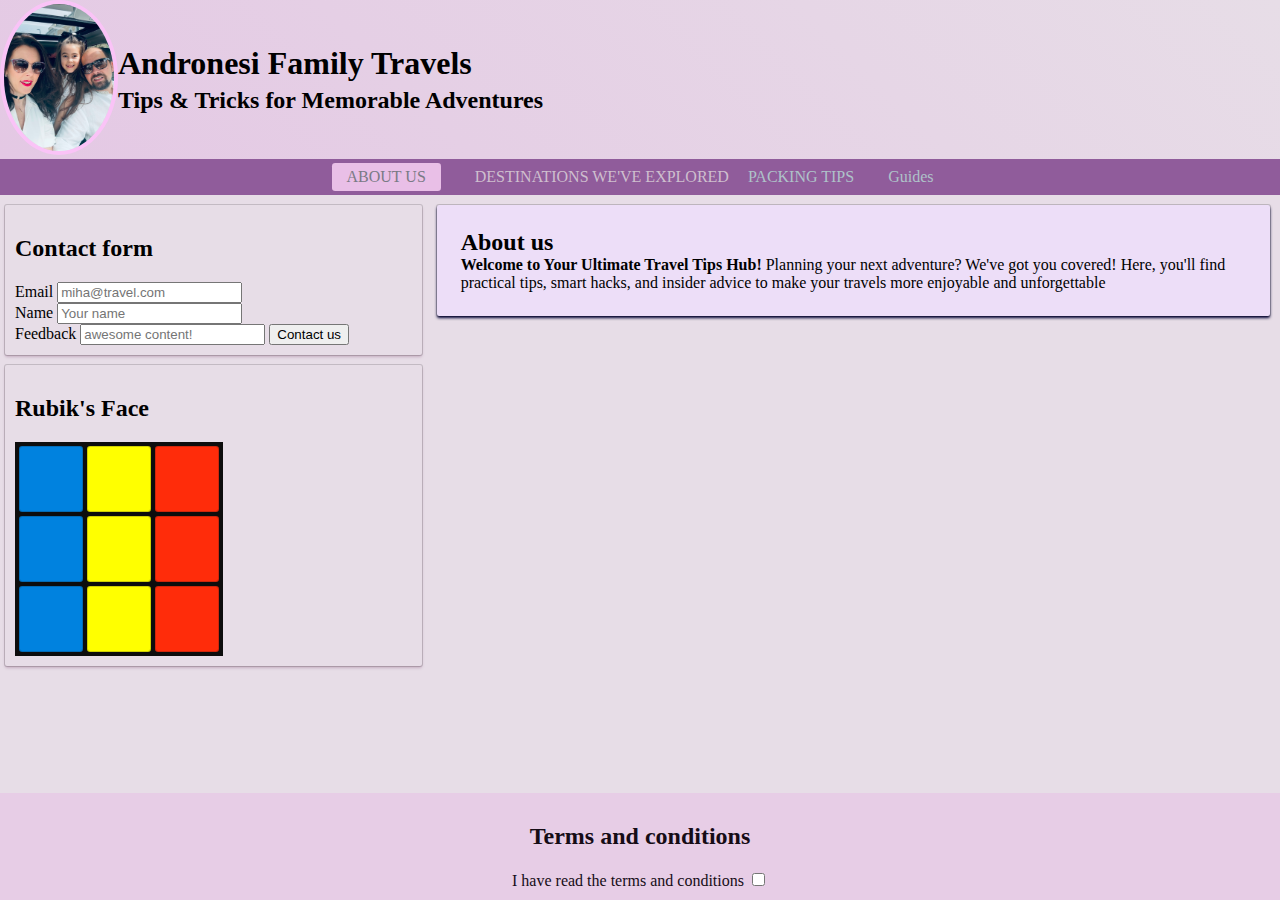
==== index.html @ 2ca8825a "fix about us tab" ====
<!DOCTYPE html>
<html lang="en">
  <head>
    <meta charset="UTF-8" />
    <meta name="viewport" content="width=device-width, initial-scale=1.0" />
    <title>Tips & Tricks for Memorable Adventures</title>
    <link rel="stylesheet" href="style.css" />
  </head>
  <body>
    <header>
      <div id="header-wrapper">
        <div id="my-picture">
          <img src="images/US.JPG" alt="US" width="110" />
        </div>
        <div id="header-info">
          <h1>Andronesi Family Travels</h1>
          <h2>Tips & Tricks for Memorable Adventures</h2>
        </div>
      </div>

      <ul id="top-menu-bar">
        <li><a href="#" class="active">ABOUT US</a></li>
        <li>
          <a href="#"></a>DESTINATIONS WE'VE EXPLORED</a></li>
        <li><a href="#" onclick="showPackingTipspage()">PACKING TIPS</a></li>
        <li><a href="#" onclick="showGuidespage()">Guides</a></li>
      </ul>
    </header>
    <section id="content">
      <div id="side-menu">
        <section>
          <h2>Contact form</h2>
          <form action="images/US.JPG" method="get">
            <label for="contact-email">Email</label>
            <input
              type="email"
              name="email"
              id="contact-email"
              required
              placeholder="miha@travel.com"
            />
            <br />
            <label for="contact-name">Name</label>
            <input
              type="text"
              name="name"
              id="contact-name"
              required
              placeholder="Your name"
            />
            <br />
            <label for="feedback">Feedback</label>
            <input
              type="text"
              name="reason"
              id="contact-reason"
              required
              placeholder="awesome content!"
            />

            <button type="submit">Contact us</button>
          </form>
        </section>
        <section>
          <h2>Rubik's Face</h2>
          <div class="rubik-face">
            <div style="background: #0082df"></div>
            <div style="background: #ffff00"></div>
            <div style="background: #ff2c0a"></div>
            <div style="background: #0082df"></div>
            <div style="background: #ffff00"></div>
            <div style="background: #ff2c0a"></div>
            <div style="background: #0082df"></div>
            <div style="background: #ffff00"></div>
            <div style="background: #ff2c0a"></div>
          </div>
        </section>
      </div>
      <div id="main">
        <div class="page" id="About us">
          <h2>About us</h2>
          <strong>Welcome to Your Ultimate Travel Tips Hub!</strong> Planning
          your next adventure? We've got you covered! Here, you'll find
          practical tips, smart hacks, and insider advice to make your travels
          more enjoyable and unforgettable
        </div>

        <div class="page" id="Destinations We've Explored">
          <h2>Destinations We've Explored</h2>
          <ul>
            <li class="favourite">
              <strong>Italy</strong> - <i>San Gimignano</i>
            </li>
            <li><strong>Italy</strong> - <i>Voltera</i></li>
            <li><strong>Italy</strong> - <i>Montepulciano</i></li>
            <li><strong>Italy</strong> - <i>Ravello</i></li>
            <li><strong>Italy</strong> - <i>Pompei</i></li>
            <li><strong>Italy</strong> - <i>Alberobelo</i></li>
            <li><strong>Italy</strong> - <i>Lecce</i></li>
            <li><strong>Italy</strong>- <i>Matera</i></li>
            <li><strong>Italy</strong> - <i>Malcesine</i></li>
            <li><strong>Italy</strong> - <i>Maldive di Salento</i></li>
            <li><strong>Italy</strong> - <i>Gardaland</i></li>
            <li><strong>Greece</strong> - <i>Lefkada</i></li>
            <li><strong>Greece</strong> - <i>Zakynthos</i></li>
            <li><strong>Greece</strong> - <i>Crete</i></li>
          </ul>
        </div>

        <div class="page" id="Destinations">
          <h2>Top Destinations We've Explored</h2>
          <p>Top Destinations We've Explored</p>
        </div>

        <div class="page" id="Packing Tips">
          <h2>Packing Tips</h2>
          <table border="1">
            <tr>
              <th>Tip</th>
              <th>Details</th>
            </tr>
            <tr>
              <td>Roll, Don’t Fold</td>
              <td>
                Rolling clothes saves space and minimizes wrinkles compared to
                folding them.
              </td>
            </tr>
            <tr>
              <td>Pack Versatile Clothing</td>
              <td>
                Choose clothes that can be mixed and matched for multiple
                outfits, reducing the number of items you need to pack.
              </td>
            </tr>
            <tr>
              <td>Leave Room for Souvenirs</td>
              <td>
                Don’t overpack—leave some space in your luggage for souvenirs or
                items you might pick up during your trip.
              </td>
            </tr>
          </table>
        </div>

        <div class="page" id="Guides">
          <h2>Guides</h2>
          <a href="https://ro.wikipedia.org/wiki/Matera">Matera</a>
          <br />
          <a
            href="https://www.gardaland.it/en/explore-gardaland/legoland-water-park/"
            >Gardaland</a
          >
          <br />
          <a href="https://www.italia.it/en/tuscany">Tuscany</a>
        </div>
      </div>
    </section>
    <footer>
      <h2>Terms and conditions</h2>
      <form action="" method="post">
        <label for="terms and conditions"
          >I have read the terms and conditions</label
        >
        <input
          type="checkbox"
          name="I have read the terms and conditions"
          id="contact-email"
          required
          placeholder="miha@travel.com"
        />
      </form>
    </footer>

    <script src="index.js"></script>
  </body>
</html>
---- style.css ----
html {
  height: 100%;
}
body {
  background: rgb(231, 221, 231);
  min-height: 100%;
  margin: 0;
  display: flex;
  flex-direction: column;
}

#header-wrapper {
  display: flex;
  flex-direction: row;
  align-items: center;
  background: linear-gradient(45deg, rgb(228, 200, 228), transparent);
}
#header-wrapper h1 {
  margin: 5px 0;
}
#header-wrapper h2 {
  margin: 5px 0;
}
#header-info {
  flex: 1;
}
#content {
  flex: 1;
  display: flex;
  flex-direction: row;
}
#side-menu {
  flex: 1;
  padding: 10px 5px 10px;
}
#side-menu > section {
  margin-bottom: 10px;
  padding: 10px;
  box-shadow: 0 0 0 1px rgb(0 0 0 / 15%), 0 2px 3px rgb(196, 173, 192);
  border-radius: 2px;
}
.side-menu > section h2 {
  margin: 0 0 10px 0;
}
#main {
  flex: 2;
  padding: 10px 10px 5px;
}
footer {
  padding: 10px 10px 10px 10px;
  text-align: center;
  background-color: #e7cde6;
  color: #160c16;
}

#my picture {
  padding: 5px;
  width: 100px;
  height: 100px;
}
#my-picture img {
  border-radius: 50%;
  border: 4px solid #fac3f7;
}
#page-title {
  color: rgb(119, 68, 119);
  text-align: center;
}

.page {
  display: none;
  padding: 24px;
  background-color: rgb(237, 222, 248);
  margin-bottom: 10px;
  box-shadow: 0 0 0 1px rgb(0 0 0 / 15%), 0 2px 3px rgb(0 0 20%);
  border-radius: 2px;
}
.page h2 {
  margin: 0;
}
.favourite {
  color: rgb(92, 92, 207);
}
#top-menu-bar {
  margin: 0;
  padding: 0;
  text-align: center;
  background: #905c9b;
  color: #cebfce;
}
#top-menu-bar li {
  display: inline;
  padding: 0;
  margin: 0;
}
#top-menu-bar li {
  display: inline;
  padding: 0;
  margin: 0;
}
#top-menu-bar a {
  text-decoration: none;
  padding: 5px 15px 5px 15px;
  margin: 4px 0;
  color: #aec2c9;
  display: inline-block;
  border-radius: 0.2em;
  transition: 0.5s;
}
#top-menu-bar a:visited {
  color: #b3b1bb;
}
#top-menu-bar a:hover,
#top-menu-bar a.active {
  background-color: #e9bfe7;
  color: rgb(122, 122, 133);
}
.rubik-face {
  background-color: #0d0d0d;
  display: grid;
  grid-template-columns: auto auto auto;
  max-width: 200px;
  padding: 4px;
  grid-gap: 4px;
}
.rubik-face > div {
  border: 1px solid #0d0d0d33;
  padding-top: 100%;
  background-color: white;
  border-radius: 0.2em;
}
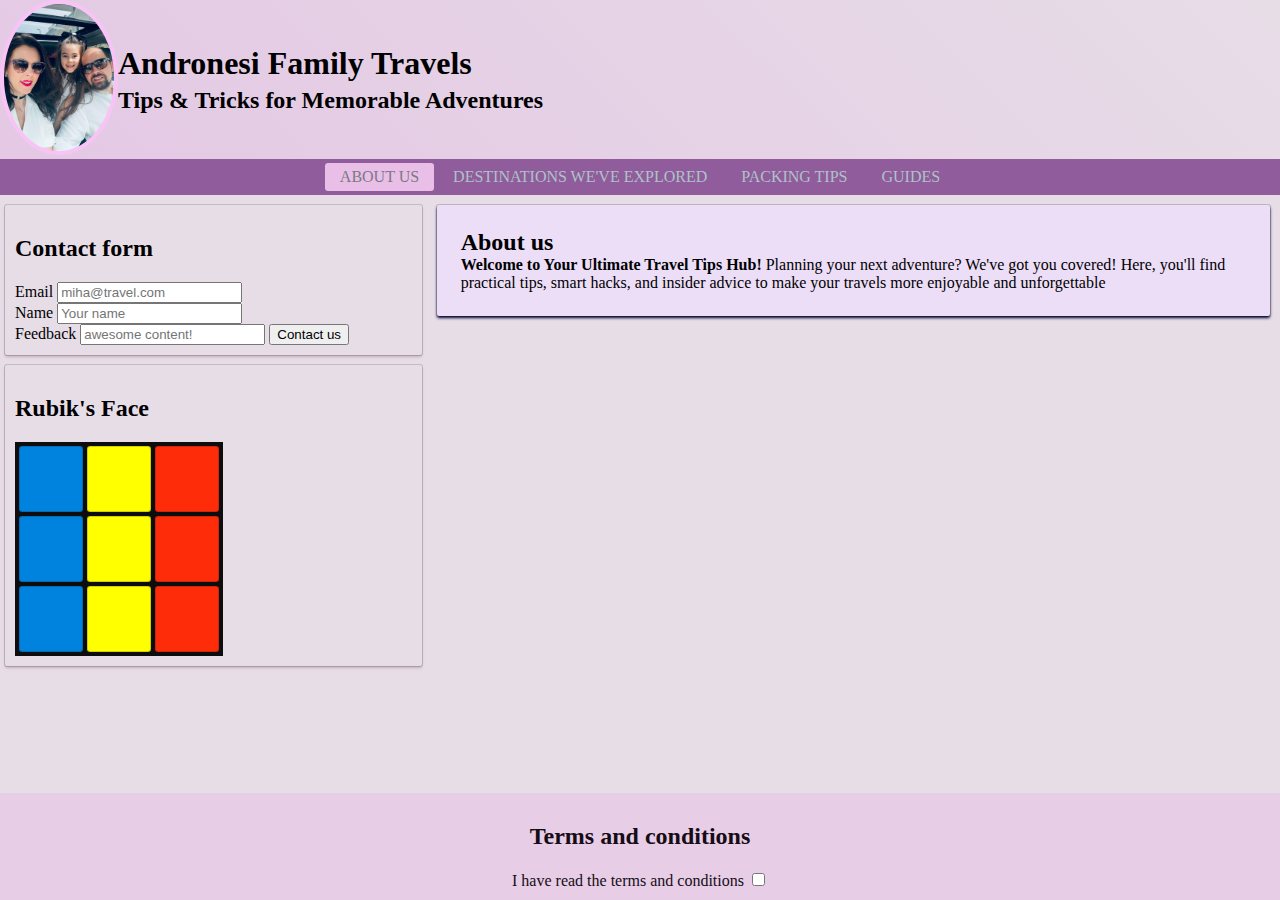
==== commit 937e5887: "fix3" ====
--- a/index.html
+++ b/index.html
@@ -21,9 +21,12 @@
       <ul id="top-menu-bar">
         <li><a href="#" class="active">ABOUT US</a></li>
         <li>
-          <a href="#"></a>DESTINATIONS WE'VE EXPLORED</a></li>
+          <a href="# onclick=" showDestinationsspage()
+            >DESTINATIONS WE'VE EXPLORED</a
+          >
+        </li>
         <li><a href="#" onclick="showPackingTipspage()">PACKING TIPS</a></li>
-        <li><a href="#" onclick="showGuidespage()">Guides</a></li>
+        <li><a href="#" onclick="showGuidespage()">GUIDES</a></li>
       </ul>
     </header>
     <section id="content">
@@ -77,7 +80,7 @@
         </section>
       </div>
       <div id="main">
-        <div class="page" id="About us">
+        <div class="page" id="Aboutus">
           <h2>About us</h2>
           <strong>Welcome to Your Ultimate Travel Tips Hub!</strong> Planning
           your next adventure? We've got you covered! Here, you'll find
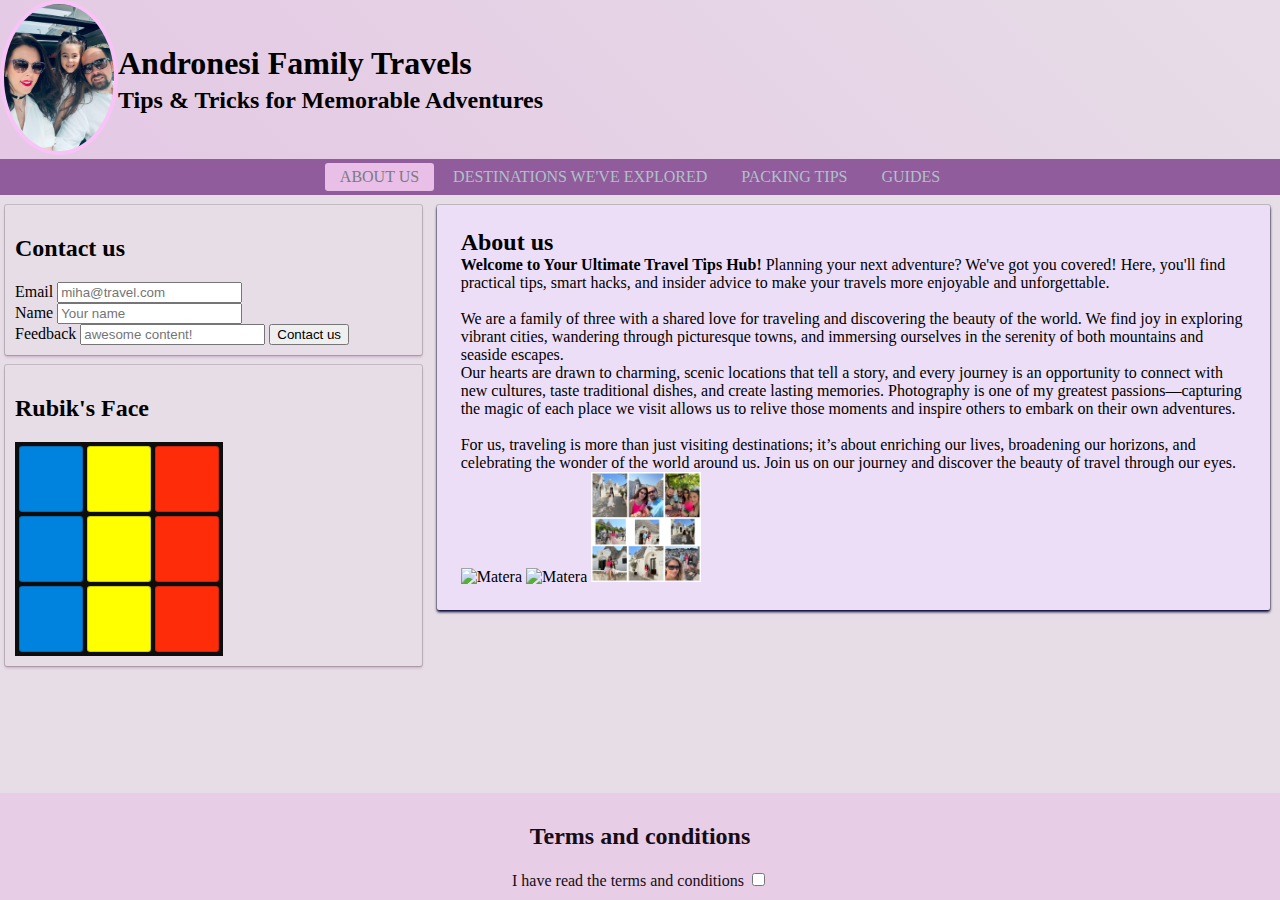
==== commit 375b204f: "adding images" ====
--- a/index.html
+++ b/index.html
@@ -21,7 +21,7 @@
       <ul id="top-menu-bar">
         <li><a href="#" class="active">ABOUT US</a></li>
         <li>
-          <a href="# onclick=" showDestinationsspage()
+          <a href="#" onclick="showDestinationsspage()"
             >DESTINATIONS WE'VE EXPLORED</a
           >
         </li>
@@ -32,7 +32,7 @@
     <section id="content">
       <div id="side-menu">
         <section>
-          <h2>Contact form</h2>
+          <h2>Contact us</h2>
           <form action="images/US.JPG" method="get">
             <label for="contact-email">Email</label>
             <input
@@ -85,7 +85,31 @@
           <strong>Welcome to Your Ultimate Travel Tips Hub!</strong> Planning
           your next adventure? We've got you covered! Here, you'll find
           practical tips, smart hacks, and insider advice to make your travels
-          more enjoyable and unforgettable
+          more enjoyable and unforgettable.
+          <br />
+          <br />
+          We are a family of three with a shared love for traveling and
+          discovering the beauty of the world. We find joy in exploring vibrant
+          cities, wandering through picturesque towns, and immersing ourselves
+          in the serenity of both mountains and seaside escapes.
+          <br />
+          Our hearts are drawn to charming, scenic locations that tell a story,
+          and every journey is an opportunity to connect with new cultures,
+          taste traditional dishes, and create lasting memories. Photography is
+          one of my greatest passions—capturing the magic of each place we visit
+          allows us to relive those moments and inspire others to embark on
+          their own adventures.
+          <br />
+          <br />
+          For us, traveling is more than just visiting destinations; it’s about
+          enriching our lives, broadening our horizons, and celebrating the
+          wonder of the world around us. Join us on our journey and discover the
+          beauty of travel through our eyes.
+
+          <br />
+          <img src="images/Matera Italy.JPG" alt="Matera" width="110" />
+          <img src="images/Matera2.JPG" alt="Matera" width="110" />
+          <img src="images/Alberobelo.JPG" alt="Matera" width="110" />
         </div>
 
         <div class="page" id="Destinations We've Explored">
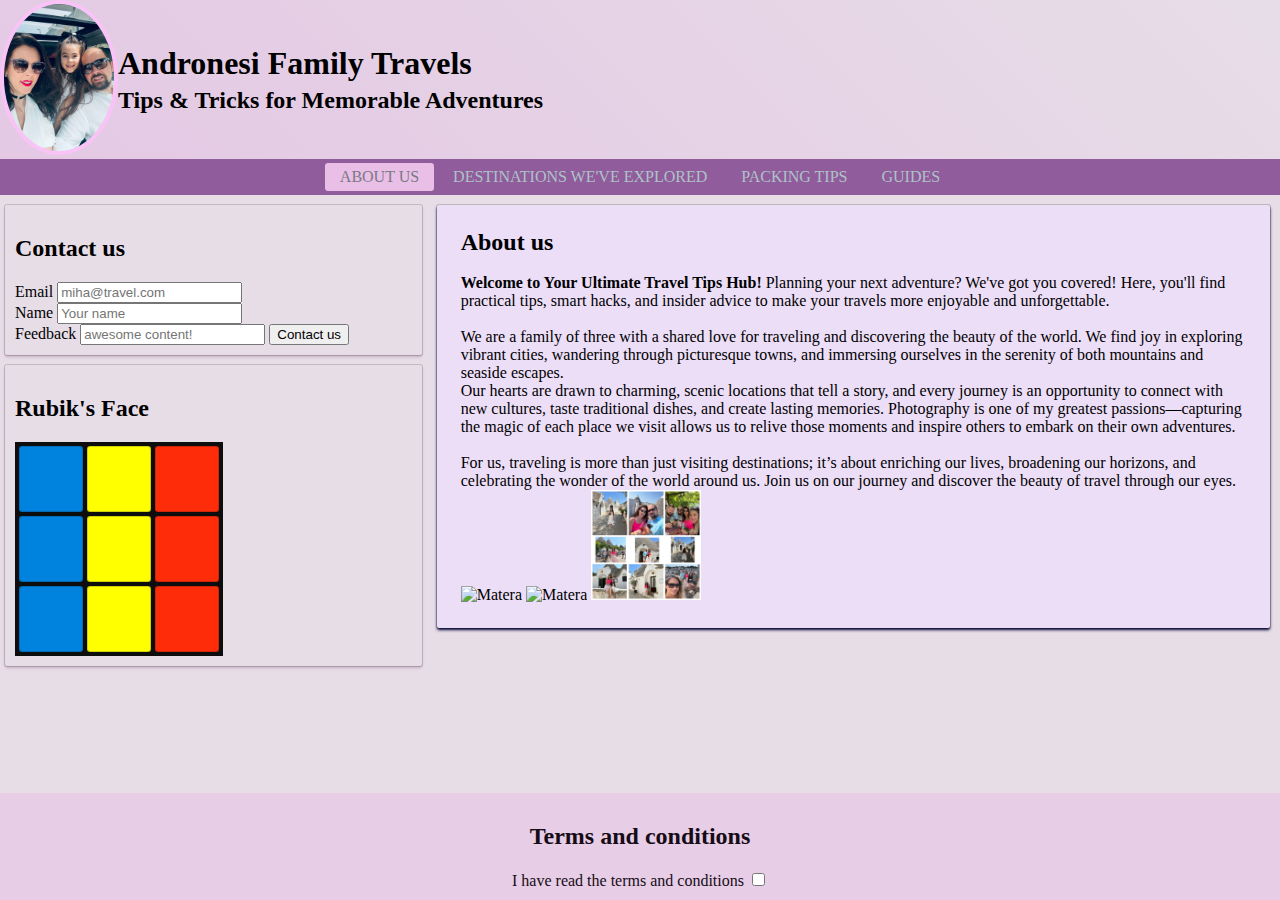
==== commit 01c079d6: "prettify" ====
--- a/index.html
+++ b/index.html
@@ -82,6 +82,7 @@
       <div id="main">
         <div class="page" id="Aboutus">
           <h2>About us</h2>
+        </br>
           <strong>Welcome to Your Ultimate Travel Tips Hub!</strong> Planning
           your next adventure? We've got you covered! Here, you'll find
           practical tips, smart hacks, and insider advice to make your travels
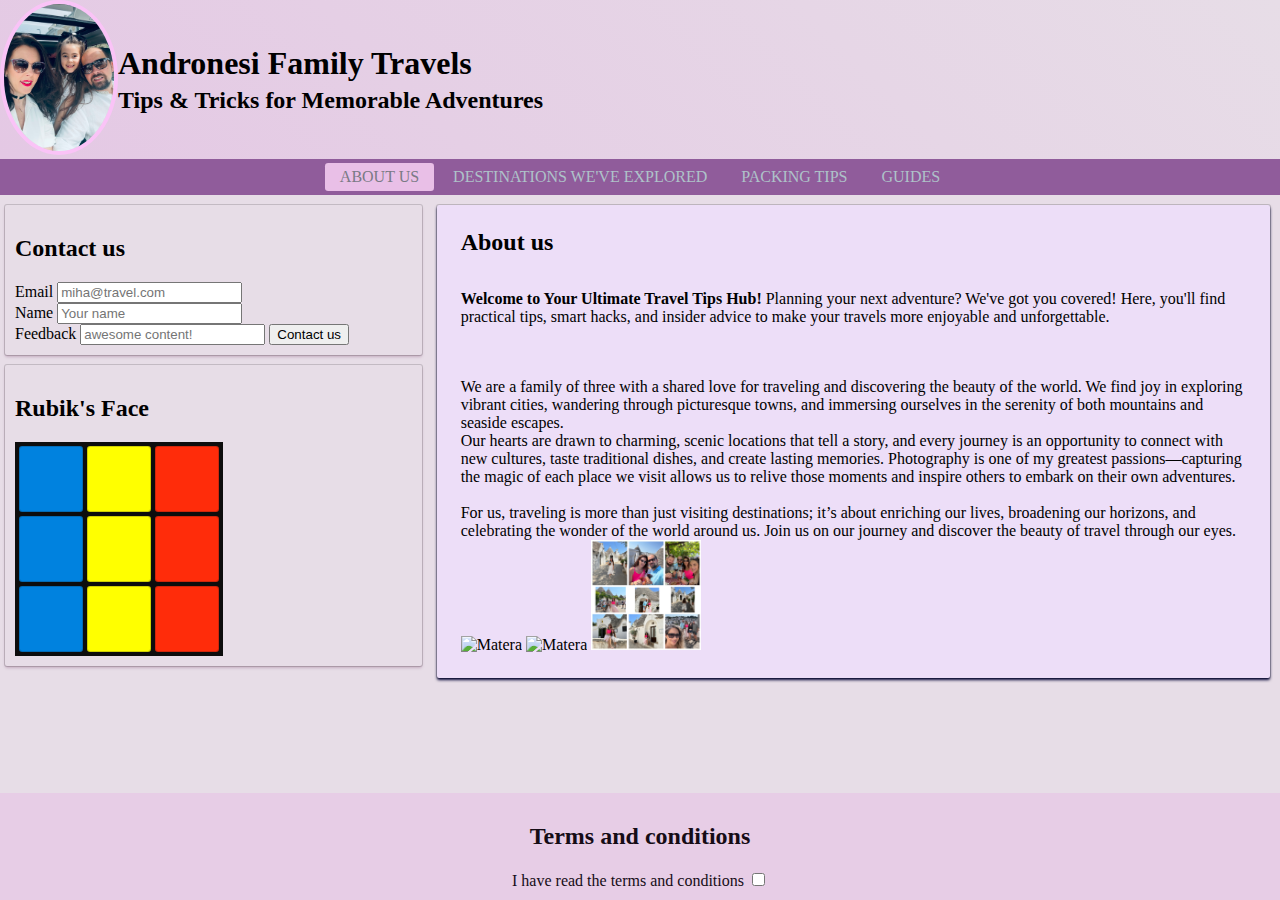
==== commit 8c09a4e9: "fixing paragraph" ====
--- a/index.html
+++ b/index.html
@@ -82,11 +82,13 @@
       <div id="main">
         <div class="page" id="Aboutus">
           <h2>About us</h2>
-        </br>
-          <strong>Welcome to Your Ultimate Travel Tips Hub!</strong> Planning
-          your next adventure? We've got you covered! Here, you'll find
-          practical tips, smart hacks, and insider advice to make your travels
-          more enjoyable and unforgettable.
+          <br />
+          <p>
+            <strong>Welcome to Your Ultimate Travel Tips Hub!</strong> Planning
+            your next adventure? We've got you covered! Here, you'll find
+            practical tips, smart hacks, and insider advice to make your travels
+            more enjoyable and unforgettable.
+          </p>
           <br />
           <br />
           We are a family of three with a shared love for traveling and
@@ -113,7 +115,7 @@
           <img src="images/Alberobelo.JPG" alt="Matera" width="110" />
         </div>
 
-        <div class="page" id="Destinations We've Explored">
+        <div class="page" id="Destinations">
           <h2>Destinations We've Explored</h2>
           <ul>
             <li class="favourite">
@@ -135,11 +137,6 @@
           </ul>
         </div>
 
-        <div class="page" id="Destinations">
-          <h2>Top Destinations We've Explored</h2>
-          <p>Top Destinations We've Explored</p>
-        </div>
-
         <div class="page" id="Packing Tips">
           <h2>Packing Tips</h2>
           <table border="1">
